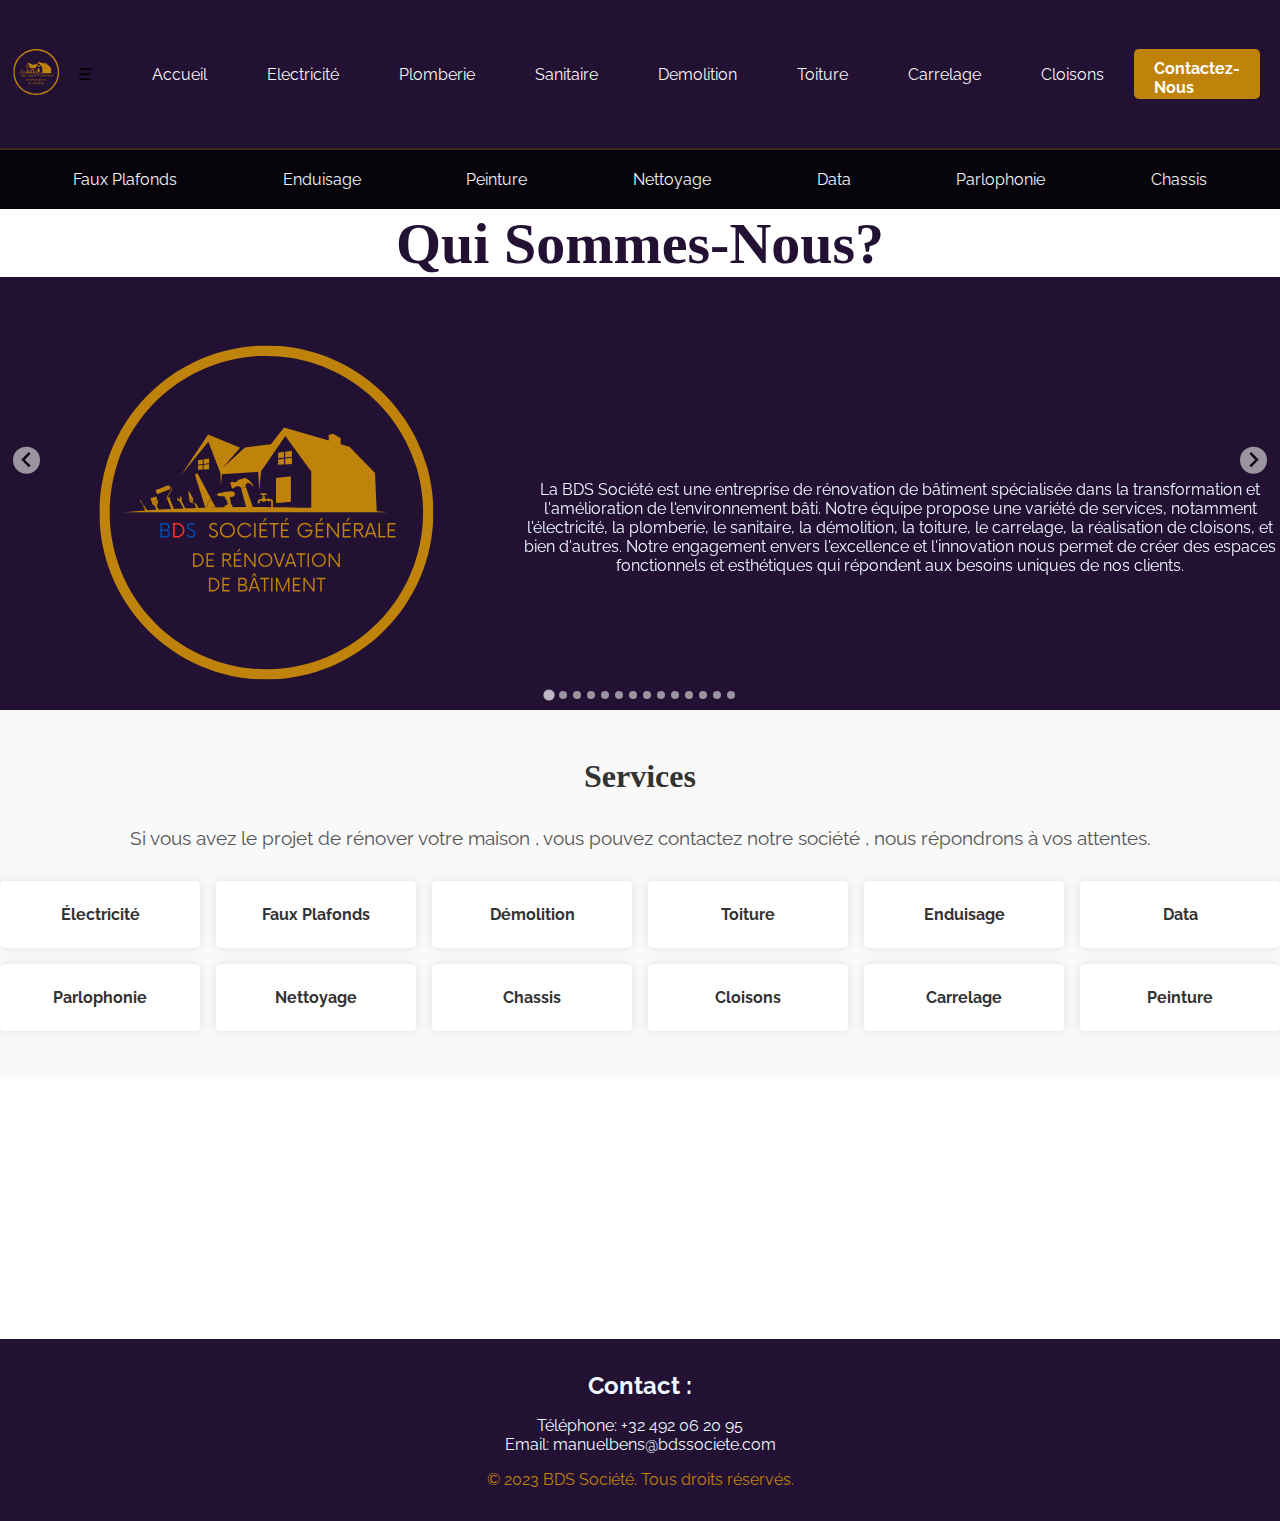
==== public/index.html @ 34e50029 "update" ====
<!DOCTYPE html>
<html lang="en">

<head>
  <meta charset="UTF-8">
  <meta name="viewport" content="width=device-width, initial-scale=1">
  <link rel="stylesheet" href="style.css">
  <link
    href="https://fonts.googleapis.com/css2?family=Playfair+Display:wght@400;700&family=Raleway:wght@400;700&display=swap"
    rel="stylesheet">
  <link href="https://cdn.jsdelivr.net/npm/@splidejs/splide@4.1.4/dist/css/splide.min.css" rel="stylesheet">
  <title>BDS Société - Rénovation de Bâtiments</title>
</head>

<body>
  <header>
    <nav class="navbar">
      <div class="navbar__inner">
        <div class="logo">
          <img src="img/logo.svg" alt="BDS Société Logo" />
        </div>
        <ul class="navbar__menu">
          <li class="navbar__menu-item"><a href="index.html">Accueil</a></li>
          <li class="navbar__menu-item"><a href="#">Electricité</a></li>
          <li class="navbar__menu-item"><a href="#">Plomberie</a></li>
          <li class="navbar__menu-item"><a href="#">Sanitaire</a></li>
          <li class="navbar__menu-item"><a href="#">Demolition</a></li>
          <li class="navbar__menu-item"><a href="#">Toiture</a></li>
          <li class="navbar__menu-item"><a href="#">Carrelage</a></li>
          <li class="navbar__menu-item"><a href="#">Cloisons</a></li>
        </ul>
        <div>
          <a class="button" href="contact.html">
            <strong>Contactez-Nous</strong>
          </a>
        </div>
      </div>
      <div class="sub_navbar">
        <ul class="subnavbar__menu">
          <li><a href="#">Faux Plafonds</a></li>
          <li><a href="#">Enduisage</a></li>
          <li><a href="#">Peinture</a></li>
          <li><a href="#">Nettoyage</a></li>
          <li><a href="#">Data</a></li>
          <li><a href="#">Parlophonie</a></li>
          <li><a href="#">Chassis</a></li>
        </ul>
      </div>
    </nav>
  </header>

  <main>
    <div class="splide">
      <div class="splide__track">
        <ul class="splide__list">
          <li class="splide__slide">
            <h1>Qui Sommes-Nous?</h1>
            <div class="box1">
              <img src="img/logo-trans.svg" alt="BDS Société Logo Transparent" class="logo-transparent">
              <p>La BDS Société est une entreprise de rénovation de bâtiment spécialisée dans la
                transformation et l'amélioration de l'environnement bâti. Notre équipe propose une
                variété de services, notamment l'électricité, la plomberie, le sanitaire, la démolition,
                la toiture, le carrelage, la réalisation de cloisons, et bien d'autres. Notre engagement
                envers
                l'excellence et l'innovation nous permet de créer des espaces fonctionnels et
                esthétiques qui
                répondent aux besoins uniques de nos clients.</p>
            </div>
          </li>
          <li class="splide__slide">
            <div class="image-with-text">
              <img src="img/enduisage.jpg" alt="Enduisage">
              <div class="text-overlay">
                <h2>Société Générale de Rénovation de Bâtiment</h2>
                <p>Enduisage</p>
              </div>
            </div>
          </li>

          <li class="splide__slide">
            <div class="image-with-text">
              <img src="img/f-pf.jpg" alt="Faux-Plafonds">
              <div class="text-overlay">
                <h2>Société Générale de Rénovation de Bâtiment</h2>
                <p>Faux-Plafonds</p>
              </div>
            </div>
          </li>
          <li class="splide__slide">
            <div class="image-with-text">
              <img src="img/plomberie.jpg" alt="plomberie">
              <div class="text-overlay">
                <h2>Société Générale de Rénovation de Bâtiment</h2>
                <p>Plomberie</p>
              </div>
            </div>
          </li>
          <li class="splide__slide">
            <div class="image-with-text">
              <img src="img/toiture.jpg" alt="toiture">
              <div class="text-overlay">
                <h2>Société Générale de Rénovation de Bâtiment</h2>
                <p>Toiture</p>
              </div>
            </div>
          </li>
          <li class="splide__slide">
            <div class="image-with-text">
              <img src="img/electricite.jpg" alt="Electricité">
              <div class="text-overlay">
                <h2>Société Générale de Rénovation de Bâtiment</h2>
                <p>Electricité</p>
              </div>
            </div>
          </li>
          <li class="splide__slide">
            <div class="image-with-text">
              <img src="img/parlophonie.jpg" alt="Parlophonie">
              <div class="text-overlay">
                <h2>Société Générale de Rénovation de Bâtiment</h2>
                <p>Parlophonie</p>
              </div>
            </div>
          </li>
          <li class="splide__slide">
            <div class="image-with-text">
              <img src="img/data.jpg" alt="Data">
              <div class="text-overlay">
                <h2>Société Générale de Rénovation de Bâtiment</h2>
                <p>Data</p>
              </div>
            </div>
          </li>
          <li class="splide__slide">
            <div class="image-with-text">
              <img src="img/demolition.jpg" alt="Démolition">
              <div class="text-overlay">
                <h2>Société Générale de Rénovation de Bâtiment</h2>
                <p>Démolition</p>
              </div>
            </div>
          </li>
          <li class="splide__slide">
            <div class="image-with-text">
              <img src="img/nettoyage.jpg" alt="Nettoyage">
              <div class="text-overlay">
                <h2>Société Générale de Rénovation de Bâtiment</h2>
                <p>Nettoyage</p>
              </div>
            </div>
          </li>
          <li class="splide__slide">
            <div class="image-with-text">
              <img src="img/carrelage.jpg" alt="carrelage">
              <div class="text-overlay">
                <h2>Société Générale de Rénovation de Bâtiment</h2>
                <p>Carrelage</p>
              </div>
            </div>
          </li>
          <li class="splide__slide">
            <div class="image-with-text">
              <img src="img/peinture.jpg" alt="Peinture">
              <div class="text-overlay">
                <h2>Société Générale de Rénovation de Bâtiment</h2>
                <p>Peinture</p>
              </div>
            </div>
          </li>
          <li class="splide__slide">
            <div class="image-with-text">
              <img src="img/cloisons.jpg" alt="cloisons">
              <div class="text-overlay">
                <h2>Société Générale de Rénovation de Bâtiment</h2>
                <p>Cloisons</p>
              </div>
            </div>
          </li>
          <li class="splide__slide">
            <div class="image-with-text">
              <img src="img/chassis.jpg" alt="chassis">
              <div class="text-overlay">
                <h2>Société Générale de Rénovation de Bâtiment</h2>
                <p>Châssis</p>
              </div>
            </div>
          </li>
        </ul>
      </div>
    </div>
    <article>
      <h1>Services</h1>
      <p>Si vous avez le projet de rénover votre maison , vous pouvez contactez notre société ,
        nous répondrons à vos attentes. </p>
      <ul>
        <li>
          <a href="#">Électricité</a>
        </li>
        <li><a href="#">Faux Plafonds</a>
        </li>
        <li><a href="#">Démolition</a>
        </li>
        <li> <a href="#">Toiture</a>
        </li>
        <li> <a href="#">Enduisage</a>
        </li>
        <li> <a href="#">Data</a>
        </li>
        <li><a href="#">Parlophonie</a>
        </li>
        <li> <a href="#">Nettoyage</a>
        </li>
        <li> <a href="#">Chassis</a>
        </li>
        <li> <a href="#">Cloisons</a>
        </li>
        <li> <a href="#">Carrelage</a>
        </li>
        <li> <a href="#">Peinture</a>
        </li>

      </ul>
    </article>

  </main>

  <footer>
    <div class="footer-content">
      <div class="contact-info">
        <h3>Contact : </h3>
        <p>Téléphone: +32 492 06 20 95</p>
        <p>Email: manuelbens@bdssociete.com</p>
      </div>
    </div>
    <div class="copyright">
      <p>&copy; 2023 BDS Société. Tous droits réservés.</p>
    </div>
  </footer>

  <script src="https://cdn.jsdelivr.net/npm/@splidejs/splide@4.1.4/dist/js/splide.min.js"></script>
  <script src="index.js"></script>
</body>

</html>
---- public/style.css ----
@import url("https://fonts.googleapis.com/css2?family=Teko:wght@300;400;700&display=swap");
* {
  box-sizing: border-box;
  margin: 0;
  padding: 0;
}

/* Couleur dominante : bleu foncé */
body {
  display: flex;
  flex-direction: column;
  font-family: "Raleway", sans-serif;
}

/* Styles pour l'en-tête */
header {
  position: fixed;
  height: 300px;
  width: 100%;
  top: 0;
  z-index: 100;
}
.logo img {
  height: 180px;
  /*padding: 10px;*/
}
.navbar {
  background-color: #213;
  color: black;
}
.navbar__inner {
  display: flex;
  align-items: center;
  border-bottom: 2px solid #402a23;
  height: 150px;
}
.navbar__menu {
  display: flex;
  list-style: none;
  justify-content: space-between;
  align-items: center;
  padding: 10px;
}
.navbar__menu li {
  margin-left: 60px;
}
.navbar__menu li:last-child {
  margin-right: 20px;
}
.navbar__menu li a {
  color: whitesmoke;
  text-decoration: none;
}
.navbar__menu li a:hover,
.subnavbar__menu li a:hover {
  color: #bf820b;
}

/* Bouton */
.button {
  background-color: #bf820b;
  color: whitesmoke;
  border: none;
  padding: 10px 20px;
  font-size: 16px;
  cursor: pointer;
}

/* Sous-en-tête */
.sub_navbar {
  background-color: rgba(0, 0, 0, 0.8);
  color: whitesmoke;
  padding: 10px;
}
.subnavbar__menu {
  display: flex;
  list-style: none;
  justify-content: space-around;
  align-items: center;
  padding: 10px;
}
.subnavbar__menu li a {
  color: whitesmoke;
  text-decoration: none;
}

/* Titre principal */
h1 {
  font-family: "Times New Roman", Times, serif;
  color: red;
}

/* Contenu principal */
main {
  position: relative;
  justify-content: center;
  text-align: center;
  padding: 60px 0;
  padding-bottom: 200px;
  margin-top: 150px;
  margin-bottom: 60px;
  min-height: calc(100vh - 450px);
}

/* Pied de page */
footer {
    background-color: #213;
    color:aliceblue;
    text-align: center;
    padding: 2rem 0;
}

.footer-content {
    display: flex;
    justify-content: space-between;
    max-width: 1200px;
    margin: 0 auto;
    padding: 0 20px;
}

.contact-info {
    flex: 1;
}

.contact-info h3 {
    font-size: 1.5rem;
    margin-bottom: 1rem;
}


.copyright {
    margin-top: 1rem;
    color: #bf820b;
}


/* Styles pour la section "Contact" */
.styled-contact {
  font-size: 92px;
  letter-spacing: 10px;
  text-transform: uppercase;
  margin-bottom: 10px;
  margin-left: 40px;
}
.styled-contact span {
  color: #213644;
}

/* Styles pour la section de contact */
.section-contact {
  display: flex;
  justify-content: center;
  align-items: center;
  margin-top: 40px;
  margin-left: 80px;
}
.section-contact h1 {
  font-family: "Teko";
  font-weight: bold;
  color: gray;
}
.location,
.information,
.disponible {
  border: 1px solid black;
  margin: 0 5px;
  padding: 80px;
  height: 300px;
}
.information h1 {
  font-size: 20px;
}
.contenu {
  display: flex;
  flex-direction: column;
  align-items: center;
  justify-content: center;
}
.contenu span {
  margin: 5px 0;
}
.icon {
  font-size: 60px;
}

.splide__slide {
  height: 500px;
  width: 100%;
  top: 0;
}
.box1 {
  display: flex;
  align-items: center;
  background-color: #213;
  height: 500px;
}
.splide__slide h1 {
  font-weight: bold;
  font-size: 58px;
  color: #213;
}

.box1 img {
  margin-right: 20px; /* Espacement entre l'image et le texte */
  margin-bottom: 50px;
}

.box1 p {
  color: aliceblue;
  flex: 1; /* Le texte occupe l'espace disponible */
}

/*Animations*/

/* Effet de survol pour les liens du menu */
.navbar__menu-item a:hover {
    color: #66ccff;
}
/* Animation pour le bouton "Contacter-Nous" */
header div a.button {
    display: inline-block;
    height: 50px;
    background-color: #bf820b;
    margin-right: 20px;
    color: white;
    text-decoration: none;
    border-radius: 5px;
    transition: background-color 0.3s ease, transform 0.3s ease;
}

.button:hover {
    background-color: #3388cc;
    transform: scale(1.05);
}

 
/* Animation pour le logo */
.logo img {
    max-width: 100%;
    height: auto;
    transition: transform 0.3s ease;
}

.logo img:hover {
    transform: rotate(10deg);
}



/* Animation pour les images de la bannière */
.splide__slide img {
    max-width: 100%;
    height: auto;
    transition: transform 0.3s ease;
}

.splide__slide img:hover {
    transform: scale(1.1);
}


/* Stylisation de la section des services */
article {
    background-color: #f9f9f9;
    padding: 3rem 0;
    text-align: center;
}

article h1 {
    font-size: 2rem;
    margin-bottom: 2rem;
    color: #333;
}

article p {
    font-size: 1.2rem;
    color: #555;
    margin-bottom: 2rem;
}

article ul {
    list-style: none;
    display: grid;
    grid-template-columns: repeat(auto-fit, minmax(200px, 1fr));
    gap: 1rem;
    padding: 0;
}

article li {
    background-color: white;
    padding: 1.5rem;
    box-shadow: 0px 0px 10px rgba(0, 0, 0, 0.1);
    border-radius: 5px;
    transition: transform 0.3s ease, box-shadow 0.3s ease;
}

article li:hover {
    transform: translateY(-5px);
    box-shadow: 0px 0px 15px rgba(0, 0, 0, 0.2);
}

article a {
    text-decoration: none;
    color: #333;
    font-weight: bold;
    transition: color 0.3s ease;
}

article a:hover {
    color: #bf820b;
}
/* Styles pour l'image avec le texte superposé */
.image-with-text {
    position: relative;
    overflow: hidden;
}

.image-with-text img {
    max-width: 100%;
    height: auto;
    display: block;
}

.text-overlay {
    position: absolute;
    top : 0;
    right: 0;
    width: 100%;
    height: 100%;
    background-color: rgba(0, 0, 0, 0.3);
    color: white;
    padding: 20px;
    padding-bottom: 180px;
    display: flex;
    flex-direction: column;
    justify-content: center;
    transform: translateX(0); /* Modifier ceci pour afficher le texte dès le début */
}

.text-overlay h2 {
    font-size: 1.5rem;
    margin-bottom: 0.5rem;
}

.text-overlay p {
    font-size: 1rem;
    margin: 0;
}
/* Votre style actuel ici */

/* Nouveaux styles pour le formulaire */
.formulaire {
  background-color: white;
  padding: 20px;
  border-radius: 5px;
  max-width: 440px;
  margin: 0 auto;
}

.formulaire h1 {
  font-family: "Teko", sans-serif;
  font-size: 2rem;
  color: gray;
  margin-bottom: 20px;
}

.formulaire label {
  display: block;
  font-weight: bold;
  margin-top: 10px;
}

.formulaire input[type="text"],
.formulaire input[type="email"],
.formulaire textarea {
  width: 100%;
  padding: 10px;
  border: 1px solid #ccc;
  border-radius: 4px;
  margin-top: 6px;
  margin-bottom: 16px;
  resize: vertical;
}

.formulaire button {
  background-color: #bf820b;
  color: white;
  padding: 10px 20px;
  border: none;
  border-radius: 5px;
  font-size: 16px;
  cursor: pointer;
  transition: background-color 0.3s ease, transform 0.3s ease;
}

.formulaire button:hover {
  background-color: #3388cc;
  transform: scale(1.05);
}
.contact-color{
  background-color:#f2f2f2 !important;
}
/* Media query for phones */
@media (max-width: 767px) {
  /* Hide the sub_navbar */
  .sub_navbar {
    display: none;
  }

  /* Adjust header styles for phones */
  header {
    height: auto;
  }

  .navbar__inner {
    flex-direction: column;
    align-items: center;
    height: auto;
  }
  main{
    padding: 10px;
  }

  .logo img {
    height: 80px; /* Adjust the logo size */
    margin-top: 20px; /* Add some top margin */
  }

  .button {
    margin-top: 20px; /* Add some top margin */
    padding: 8px 16px; /* Adjust button padding */
  }

/* Add styles for the mobile menu icon */
  .mobile-menu-icon {
    font-size: 24px;
    cursor: pointer;
    margin: 10px 0;
    color: #213; /* Adjust the color as needed */
  }

  /* Hide the regular menu items */
  .navbar__menu {
    display: none;
  }

  /* Show the mobile menu items when the icon is clicked */
  .navbar__menu.show-mobile-menu {
    display: flex;
    flex-direction: column;
    align-items: center;
  }
  /* Adjust styles for the contact form */
  .formulaire {
    max-width: 100%;
    margin: 0;
    padding: 20px;
    border-radius: 0;
    background-color: #f2f2f2;
  }

  .formulaire h1 {
    font-size: 1.5rem;
    margin-bottom: 15px;
  }

  .formulaire label,
  .formulaire input,
  .formulaire textarea,
  .formulaire button {
    width: 100%;
    margin: 5px 0;
  }
}
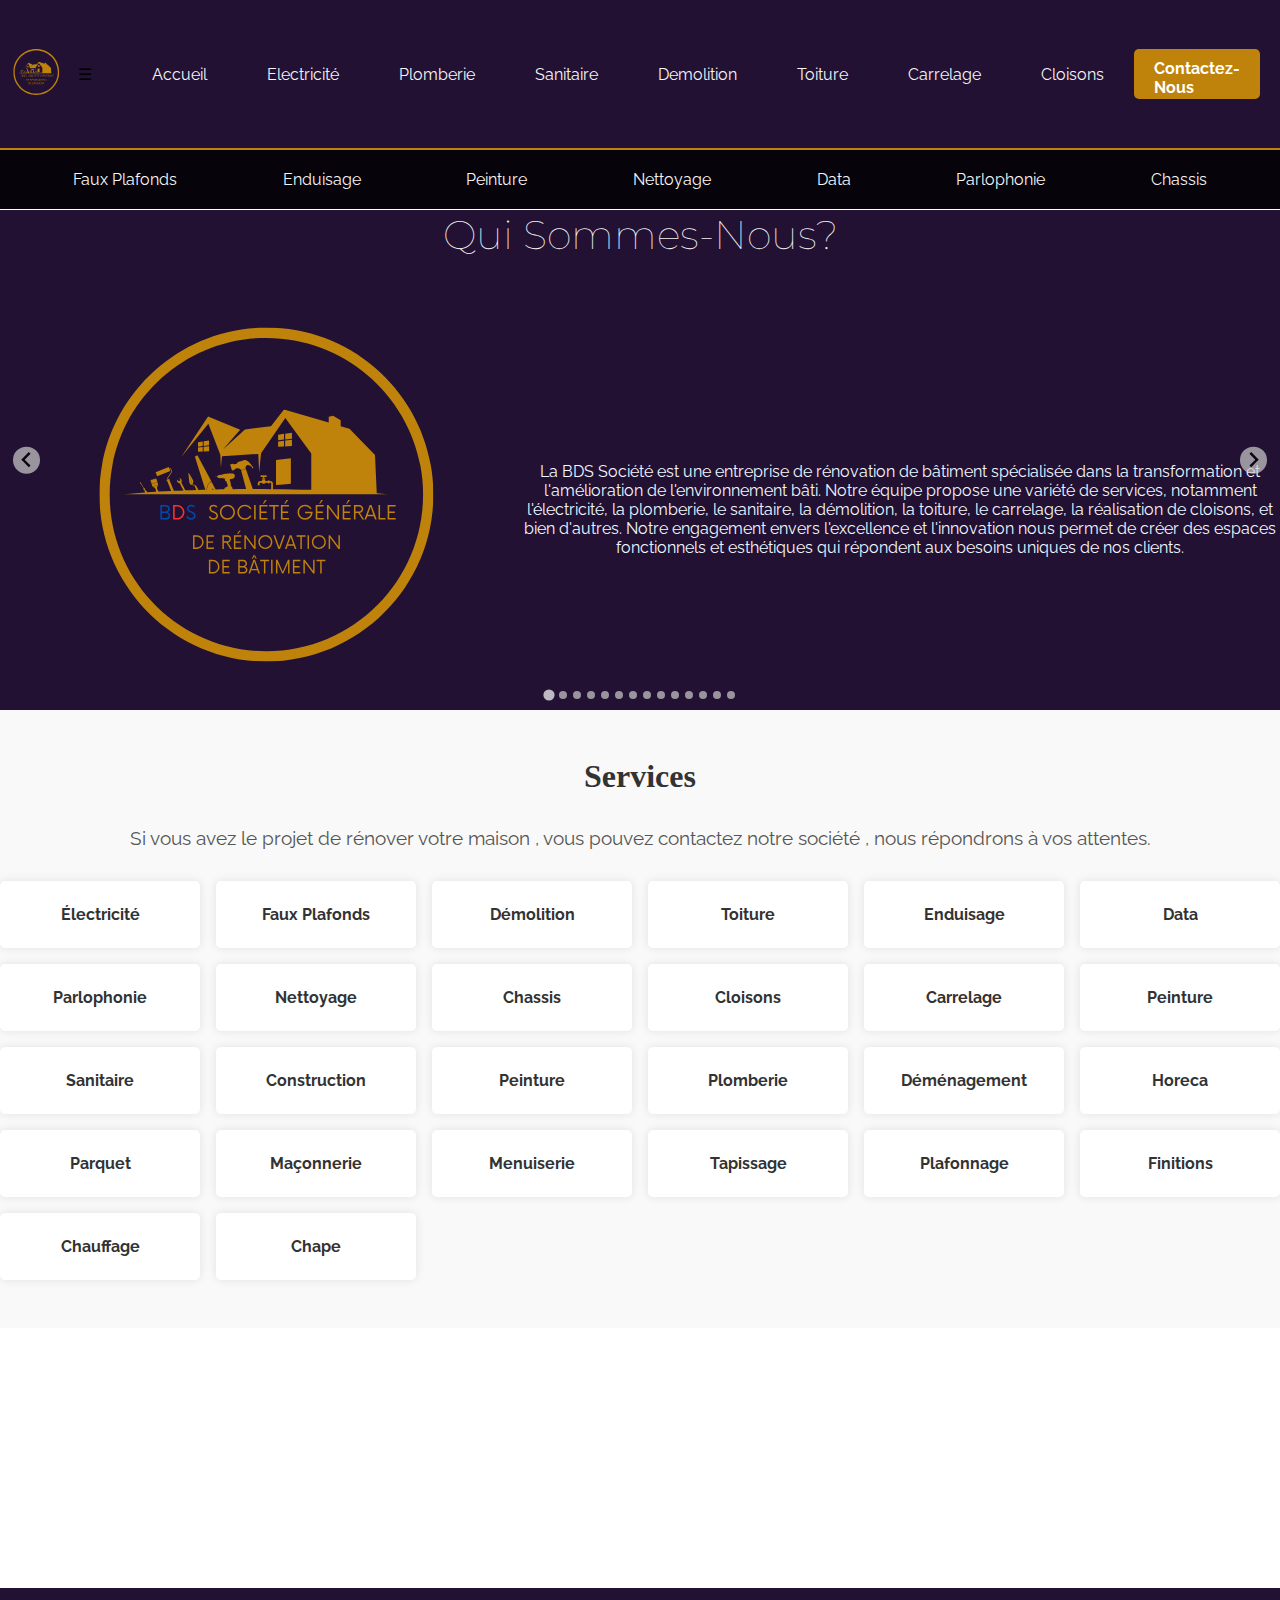
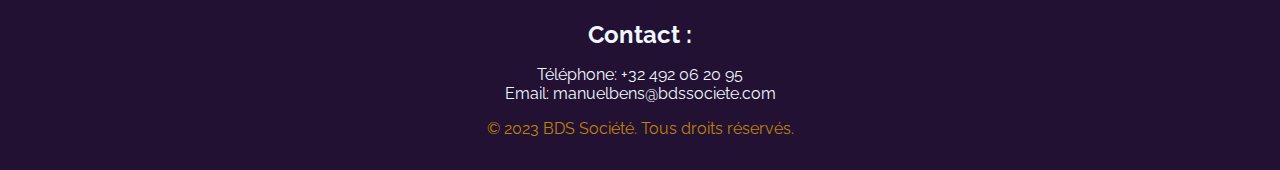
==== commit c4ef6c39: "update 2" ====
--- a/public/index.html
+++ b/public/index.html
@@ -3,7 +3,7 @@
 
 <head>
   <meta charset="UTF-8">
-  <meta name="viewport" content="width=device-width, initial-scale=1">
+  <meta name="viewport" content="width=device-width, initial-scale=1.0">
   <link rel="stylesheet" href="style.css">
   <link
     href="https://fonts.googleapis.com/css2?family=Playfair+Display:wght@400;700&family=Raleway:wght@400;700&display=swap"
@@ -29,9 +29,12 @@
           <li class="navbar__menu-item"><a href="#">Carrelage</a></li>
           <li class="navbar__menu-item"><a href="#">Cloisons</a></li>
         </ul>
-        <div>
+        <div id="left">
+          <img src="img/home.svg" href="index.html">
+        </div>
+        <div id="right">
           <a class="button" href="contact.html">
-            <strong>Contactez-Nous</strong>
+            <strong>Contactez-<br>Nous</strong>
           </a>
         </div>
       </div>
@@ -218,6 +221,34 @@
         </li>
         <li> <a href="#">Peinture</a>
         </li>
+        <li> <a href="#">Sanitaire</a>
+        </li>
+        <li> <a href="#">Construction</a>
+        </li>
+        <li> <a href="#">Peinture</a>
+        </li>
+        <li> <a href="#">Plomberie</a>
+        </li>
+        <li> <a href="#">Déménagement</a>
+        </li>
+        <li> <a href="#">Horeca</a>
+        </li>
+        <li> <a href="#">Parquet</a>
+        </li>
+        <li> <a href="#">Maçonnerie</a>
+        </li>
+        <li> <a href="#">Menuiserie</a>
+        </li>
+        <li> <a href="#">Tapissage</a>
+        </li>
+        <li> <a href="#">Plafonnage</a>
+        </li>
+        <li> <a href="#">Finitions</a>
+        </li>
+        <li> <a href="#">Chauffage </a>
+        </li>
+        <li> <a href="#">Chape</a>
+        </li>
 
       </ul>
     </article>
--- a/public/style.css
+++ b/public/style.css
@@ -1,4 +1,6 @@
 @import url("https://fonts.googleapis.com/css2?family=Teko:wght@300;400;700&display=swap");
+@import url("https://fonts.googleapis.com/css2?family=Montserrat:ital,wght@0,100;0,500;0,700;0,800;0,900;1,100&display=swap");
+
 * {
   box-sizing: border-box;
   margin: 0;
@@ -31,7 +33,7 @@
 .navbar__inner {
   display: flex;
   align-items: center;
-  border-bottom: 2px solid #402a23;
+  border-bottom: 2px solid #bf820b;
   height: 150px;
 }
 .navbar__menu {
@@ -104,35 +106,33 @@
 
 /* Pied de page */
 footer {
-    background-color: #213;
-    color:aliceblue;
-    text-align: center;
-    padding: 2rem 0;
+  background-color: #213;
+  color: aliceblue;
+  text-align: center;
+  padding: 2rem 0;
 }
 
 .footer-content {
-    display: flex;
-    justify-content: space-between;
-    max-width: 1200px;
-    margin: 0 auto;
-    padding: 0 20px;
+  display: flex;
+  justify-content: space-between;
+  max-width: 1200px;
+  margin: 0 auto;
+  padding: 0 20px;
 }
 
 .contact-info {
-    flex: 1;
+  flex: 1;
 }
 
 .contact-info h3 {
-    font-size: 1.5rem;
-    margin-bottom: 1rem;
-}
-
+  font-size: 1.5rem;
+  margin-bottom: 1rem;
+}
 
 .copyright {
-    margin-top: 1rem;
-    color: #bf820b;
-}
-
+  margin-top: 1rem;
+  color: #bf820b;
+}
 
 /* Styles pour la section "Contact" */
 .styled-contact {
@@ -184,6 +184,7 @@
 }
 
 .splide__slide {
+  background-color: #213;
   height: 500px;
   width: 100%;
   top: 0;
@@ -195,9 +196,10 @@
   height: 500px;
 }
 .splide__slide h1 {
-  font-weight: bold;
-  font-size: 58px;
-  color: #213;
+  font-family: "Montserrat", italic;
+  font-weight: lighter;
+  font-size: 2.5rem;
+  color: whitesmoke;
 }
 
 .box1 img {
@@ -214,137 +216,135 @@
 
 /* Effet de survol pour les liens du menu */
 .navbar__menu-item a:hover {
-    color: #66ccff;
+  color: #66ccff;
 }
 /* Animation pour le bouton "Contacter-Nous" */
 header div a.button {
-    display: inline-block;
-    height: 50px;
-    background-color: #bf820b;
-    margin-right: 20px;
-    color: white;
-    text-decoration: none;
-    border-radius: 5px;
-    transition: background-color 0.3s ease, transform 0.3s ease;
+  display: inline-block;
+  height: 50px;
+  background-color: #bf820b;
+  margin-right: 20px;
+  color: white;
+  text-decoration: none;
+  border-radius: 5px;
+  transition: background-color 0.3s ease, transform 0.3s ease;
 }
 
 .button:hover {
-    background-color: #3388cc;
-    transform: scale(1.05);
-}
-
- 
+  background-color: #3388cc;
+  transform: scale(1.05);
+}
+
 /* Animation pour le logo */
 .logo img {
-    max-width: 100%;
-    height: auto;
-    transition: transform 0.3s ease;
+  max-width: 100%;
+  height: auto;
+  transition: transform 0.3s ease;
 }
 
 .logo img:hover {
-    transform: rotate(10deg);
-}
-
-
+  transform: rotate(10deg);
+}
 
 /* Animation pour les images de la bannière */
 .splide__slide img {
-    max-width: 100%;
-    height: auto;
-    transition: transform 0.3s ease;
+  max-width: 100%;
+  height: auto;
+  transition: transform 0.3s ease;
 }
 
 .splide__slide img:hover {
-    transform: scale(1.1);
-}
-
+  transform: scale(1.1);
+}
 
 /* Stylisation de la section des services */
 article {
-    background-color: #f9f9f9;
-    padding: 3rem 0;
-    text-align: center;
+  background-color: #f9f9f9;
+  padding: 3rem 0;
+  text-align: center;
 }
 
 article h1 {
-    font-size: 2rem;
-    margin-bottom: 2rem;
-    color: #333;
+  font-size: 2rem;
+  margin-bottom: 2rem;
+  color: #333;
 }
 
 article p {
-    font-size: 1.2rem;
-    color: #555;
-    margin-bottom: 2rem;
+  font-size: 1.2rem;
+  color: #555;
+  margin-bottom: 2rem;
 }
 
 article ul {
-    list-style: none;
-    display: grid;
-    grid-template-columns: repeat(auto-fit, minmax(200px, 1fr));
-    gap: 1rem;
-    padding: 0;
+  list-style: none;
+  display: grid;
+  grid-template-columns: repeat(auto-fit, minmax(200px, 1fr));
+  gap: 1rem;
+  padding: 0;
 }
 
 article li {
-    background-color: white;
-    padding: 1.5rem;
-    box-shadow: 0px 0px 10px rgba(0, 0, 0, 0.1);
-    border-radius: 5px;
-    transition: transform 0.3s ease, box-shadow 0.3s ease;
+  background-color: white;
+  padding: 1.5rem;
+  box-shadow: 0px 0px 10px rgba(0, 0, 0, 0.1);
+  border-radius: 5px;
+  transition: transform 0.3s ease, box-shadow 0.3s ease;
 }
 
 article li:hover {
-    transform: translateY(-5px);
-    box-shadow: 0px 0px 15px rgba(0, 0, 0, 0.2);
+  transform: translateY(-5px);
+  box-shadow: 0px 0px 15px rgba(0, 0, 0, 0.2);
 }
 
 article a {
-    text-decoration: none;
-    color: #333;
-    font-weight: bold;
-    transition: color 0.3s ease;
+  text-decoration: none;
+  color: #333;
+  font-weight: bold;
+  transition: color 0.3s ease;
 }
 
 article a:hover {
-    color: #bf820b;
+  color: #bf820b;
 }
 /* Styles pour l'image avec le texte superposé */
 .image-with-text {
-    position: relative;
-    overflow: hidden;
+  position: relative;
+  overflow: hidden;
 }
 
 .image-with-text img {
-    max-width: 100%;
-    height: auto;
-    display: block;
+  max-width: 100%;
+  height: auto;
+  display: block;
 }
 
 .text-overlay {
-    position: absolute;
-    top : 0;
-    right: 0;
-    width: 100%;
-    height: 100%;
-    background-color: rgba(0, 0, 0, 0.3);
-    color: white;
-    padding: 20px;
-    padding-bottom: 180px;
-    display: flex;
-    flex-direction: column;
-    justify-content: center;
-    transform: translateX(0); /* Modifier ceci pour afficher le texte dès le début */
+  position: absolute;
+  top: 0;
+  right: 0;
+  width: 100%;
+  height: 100%;
+  background-color: rgba(0, 0, 0, 0.3);
+  color: white;
+  padding: 20px;
+  padding-bottom: 180px;
+  display: flex;
+  flex-direction: column;
+  justify-content: center;
+  transform: translateX(
+    0
+  ); /* Modifier ceci pour afficher le texte dès le début */
 }
 
 .text-overlay h2 {
-    font-size: 1.5rem;
-    margin-bottom: 0.5rem;
+  font-size: 1.5rem;
+  margin-bottom: 0.5rem;
 }
 
 .text-overlay p {
-    font-size: 1rem;
-    margin: 0;
+  font-size: 1rem;
+  margin: 0;
 }
 /* Votre style actuel ici */
 
@@ -382,7 +382,7 @@
   resize: vertical;
 }
 
-.formulaire button {
+.formulaire .button {
   background-color: #bf820b;
   color: white;
   padding: 10px 20px;
@@ -393,63 +393,102 @@
   transition: background-color 0.3s ease, transform 0.3s ease;
 }
 
-.formulaire button:hover {
+.formulaire .button:hover {
   background-color: #3388cc;
   transform: scale(1.05);
 }
-.contact-color{
-  background-color:#f2f2f2 !important;
-}
+.contact-color {
+  background-color: #f2f2f2 !important;
+}
+/* Cacher le logo "home.svg" en mode normal */
+nav.navbar .navbar__inner #left img {
+  display: none;
+}
+
 /* Media query for phones */
 @media (max-width: 767px) {
+  /* Styles pour la barre de navigation */
+  .navbar__inner {
+    display: flex;
+    justify-content: space-between; /* Place les éléments à gauche et à droite */
+    align-items: center; /* Centre les éléments verticalement */
+  }
+
   /* Hide the sub_navbar */
   .sub_navbar {
     display: none;
   }
 
-  /* Adjust header styles for phones */
-  header {
-    height: auto;
-  }
-
-  .navbar__inner {
-    flex-direction: column;
-    align-items: center;
-    height: auto;
-  }
-  main{
-    padding: 10px;
-  }
-
-  .logo img {
-    height: 80px; /* Adjust the logo size */
-    margin-top: 20px; /* Add some top margin */
-  }
-
+  main.special {
+    margin-top: 150px;
+  }
+  main {
+    padding: 20px;
+  }
+  .logo {
+    text-align: center;
+  }
+
+  nav.navbar .navbar__inner .logo img {
+    height: 150px !important; /* Adjust the logo size */
+    margin-top: 20px; /* Add some top ∑margin */
+  }
+  nav.navbar .navbar__inner #left {
+    display: block;
+    margin-left: 10px; /* Ajoutez un peu de marge */
+  }
+  nav.navbar .navbar__inner #left img {
+    height: 90px !important;
+  }
+
+  /* Styles pour le bouton "Contactez-Nous" */
+  nav.navbar .navbar__inner #right {
+    margin-right: 20px; /* Marge à droite */
+  }
+
+  /* Déplace le bouton de contact à droite */
   .button {
-    margin-top: 20px; /* Add some top margin */
-    padding: 8px 16px; /* Adjust button padding */
-  }
-
-/* Add styles for the mobile menu icon */
-  .mobile-menu-icon {
-    font-size: 24px;
-    cursor: pointer;
-    margin: 10px 0;
-    color: #213; /* Adjust the color as needed */
+    margin-top: 20px;
+    margin-right: 20px;
+    padding: 8px 16px;
+  }
+
+  /* Ajoute un effet d'ombre au bouton de contact */
+  .button {
+    box-shadow: 0px 0px 10px rgba(0, 0, 0, 0.3);
+  }
+
+  /* Effet de survol pour le bouton de contact */
+  .button:hover {
+    background-color: #bf820b;
+    transform: scale(1.05);
+    box-shadow: 0px 0px 15px rgba(0, 0, 0, 0.4);
+  }
+  .splide {
+    position: fixed;
+    margin-top: 90px;
+  }
+  .splide__slide {
+    margin-top: 100px;
+  }
+  .splide__slide h1 {
+    font-size: 38px;
   }
 
   /* Hide the regular menu items */
   .navbar__menu {
     display: none;
   }
-
-  /* Show the mobile menu items when the icon is clicked */
-  .navbar__menu.show-mobile-menu {
-    display: flex;
-    flex-direction: column;
-    align-items: center;
-  }
+  section.styled-contact {
+    font-size: 20px !important;
+  }
+
+  .section-contact .location,
+  .section-contact .information,
+  .section-contact .disponible {
+    display: none;
+  }
+
   /* Adjust styles for the contact form */
   .formulaire {
     max-width: 100%;
@@ -471,4 +510,4 @@
     width: 100%;
     margin: 5px 0;
   }
-}+}
